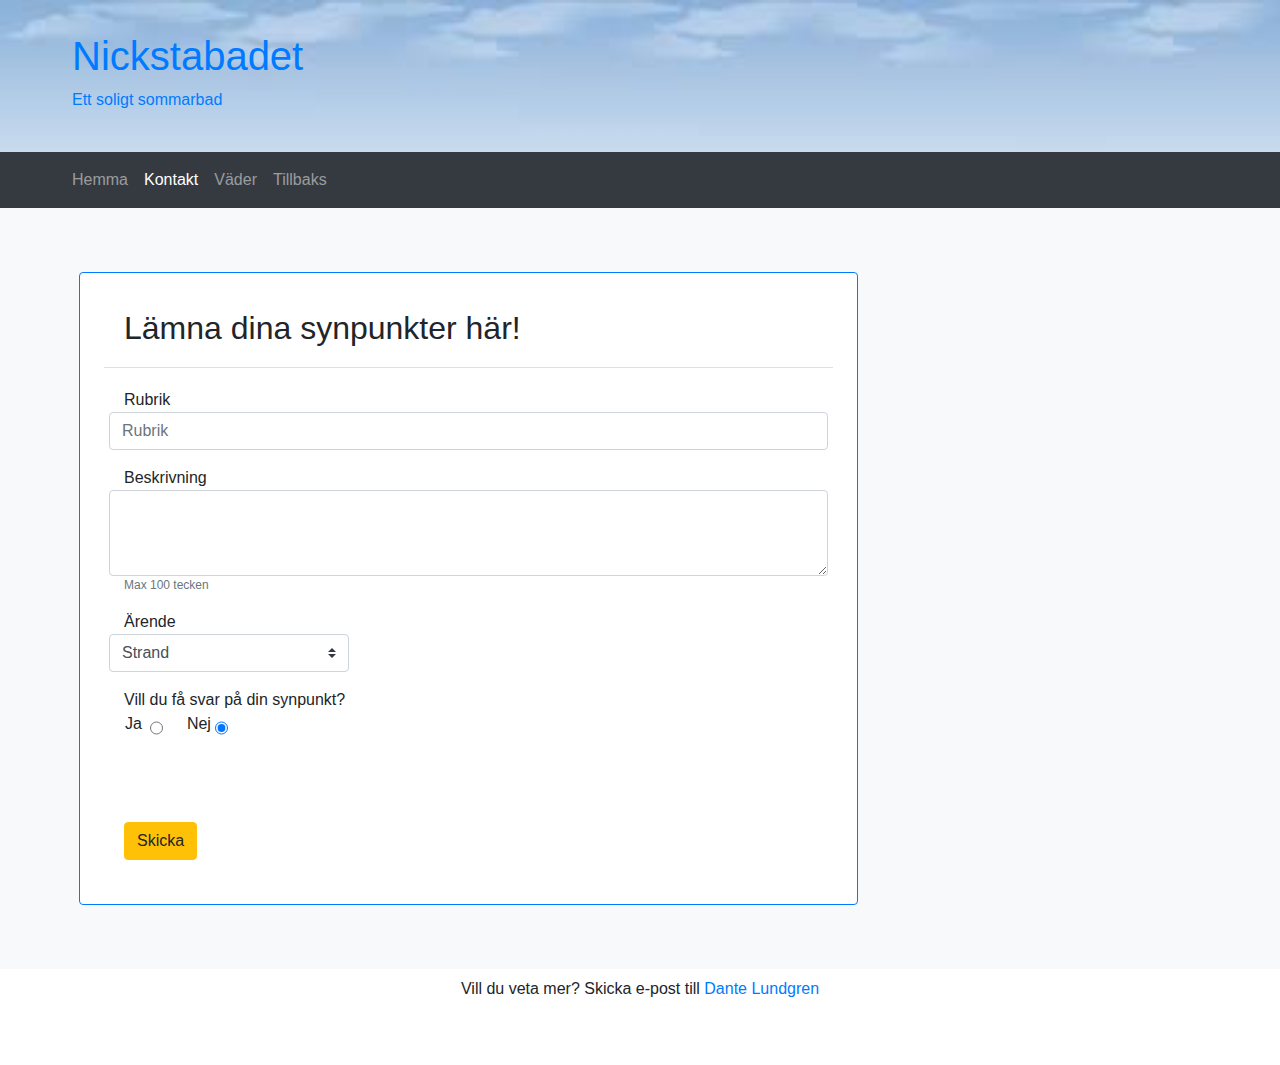
==== contact.html @ 9cea81fe "Update contact.html" ====
<!DOCTYPE html>
<html lang="en">

<head>
	<meta charset="utf-8">
	<meta name="viewport" content="width=device-width, initial-scale=1.0">
	<link rel="stylesheet" href="https://maxcdn.bootstrapcdn.com/bootstrap/4.0.0/css/bootstrap.min.css" integrity="sha384-Gn5384xqQ1aoWXA+058RXPxPg6fy4IWvTNh0E263XmFcJlSAwiGgFAW/dAiS6JXm"
	    crossorigin="anonymous">
	<link rel="stylesheet" href="styles/general.css">
	<title>Nickstabadet</title>
</head>

<body>
	<header class="container-header p-4">
		<div class="text-primary ml-5 mt-2 mb-2">
			<h1>Nickstabadet</h1>
			<p>Ett soligt sommarbad</p>
		</div>
	</header>
	<nav class="navbar navbar-expand-md navbar-dark bg-dark">
		<button class="navbar-toggler ml-auto" data-toggle="collapse" data-target="#nicksta-navbar">
			<span class="navbar-toggler-icon"></span>
		</button>
		<div class="collapse navbar-collapse" id="nicksta-navbar">
			<ul class="navbar-nav ml-md-5">
				<li class="nav-item">
					<a class="nav-link" href="https://github.com/danteidbratt/Nynas_Bootstrap.index.git">Hemma</a>
				</li>
				<li class="nav-item active">
					<a class="nav-link" href="contact.html">Kontakt</a>
				</li>
				<li class="nav-item">
					<a class="nav-link" href="status.html">Väder</a>
				</li>
				<li class="nav-item">
					<a class="nav-link" href="index.html">Tillbaks</a>
				</li>
			</ul>
		</div>
	</nav>

	<div class="container-fluid bg-light pb-5 pt-5">
		<div class="row ml-5">
			<div class="col-8 p-3">
				<section class="card rounded bg-white border-primary p-4">
					<header class="card-header bg-white ">
						<h2>Lämna dina synpunkter här!</h2>
					</header>
					<form class="card-body">
						<div class="row mb-3">
							<label class="col-12 form-check-label" for="headline_field">Rubrik</label>
							<input class="col-12 form-control" type="text" id="headline_field" placeholder="Rubrik" maxlength="30">
						</div>
						<div class="row mb-3">
							<label class="col-12 form-check-label" for="description_field">Beskrivning </label>
							<textarea class="col-12 form-control" name="description" id="description_field" cols="20" rows="3" maxlength="100"></textarea>
							<div class="w-100"></div>
							<small class="col figure-caption">Max 100 tecken</small>
						</div>

						<div class="row mb-3">
							<label class="col-12 form-check-label" for="topic_field">Ärende</label>
							<select class="col-4 custom-select" name="topics" id="topic_field">
								<option value="beach">Strand</option>
								<option value="camping">Camping</option>
								<option value="other">Övrigt</option>
							</select>
						</div>

						<div class="row mb-3">
							<label class="col form-check-label">Vill du få svar på din synpunkt?</label>
							<div class="w-100"></div>
							<label class="ml-3 mr-2" for="reply-yes">Ja</label>
							<input name="reply" type="radio" id="reply-yes" value="yes">
							<label class="ml-4 mr-1" for="reply-no">Nej</label>
							<input name="reply" type="radio" id="reply-no" value="no" checked>
							<div class="w-100" id="email-section">
								<label class="col-12 form-check-label" for="email_field">E-Mail</label>
								<input class="col-12 form-control" type="text" placeholder="example@email.com" id="email_field">
							</div>
						</div>

						<div>
							<button class="btn btn-warning" type="submit">Skicka</button>
						</div>
					</form>
				</section>
			</div>
		</div>
	</div>
	<footer class="text-center pb-5 mt-2">
		<p>
			Vill du veta mer? Skicka e-post till
			<a href="mailto:asd@123.com">Dante Lundgren</a>
		</p>
	</footer>

	<script src="https://code.jquery.com/jquery-3.2.1.slim.min.js" integrity="sha384-KJ3o2DKtIkvYIK3UENzmM7KCkRr/rE9/Qpg6aAZGJwFDMVNA/GpGFF93hXpG5KkN"
	    crossorigin="anonymous"></script>
	<script src="https://cdnjs.cloudflare.com/ajax/libs/popper.js/1.12.9/umd/popper.min.js" integrity="sha384-ApNbgh9B+Y1QKtv3Rn7W3mgPxhU9K/ScQsAP7hUibX39j7fakFPskvXusvfa0b4Q"
	    crossorigin="anonymous"></script>
	<script src="https://maxcdn.bootstrapcdn.com/bootstrap/4.0.0/js/bootstrap.min.js" integrity="sha384-JZR6Spejh4U02d8jOt6vLEHfe/JQGiRRSQQxSfFWpi1MquVdAyjUar5+76PVCmYl"
	    crossorigin="anonymous"></script>

</body>

</html>
---- styles/general.css ----
.container-header{
    background-image: url(../assets/images/layout/header-sky.jpg);
    background-size: 100%;
    background-repeat: no-repeat;
}

.figure-caption {
    font-size: 12px;
}

#main-section {
    border-top: 5px solid;
}

input[type="radio"][value="no"]:checked ~ #email-section > input {
    visibility: hidden;
}

input[type="radio"][value="no"]:checked ~ #email-section > label {
    visibility: hidden;
}
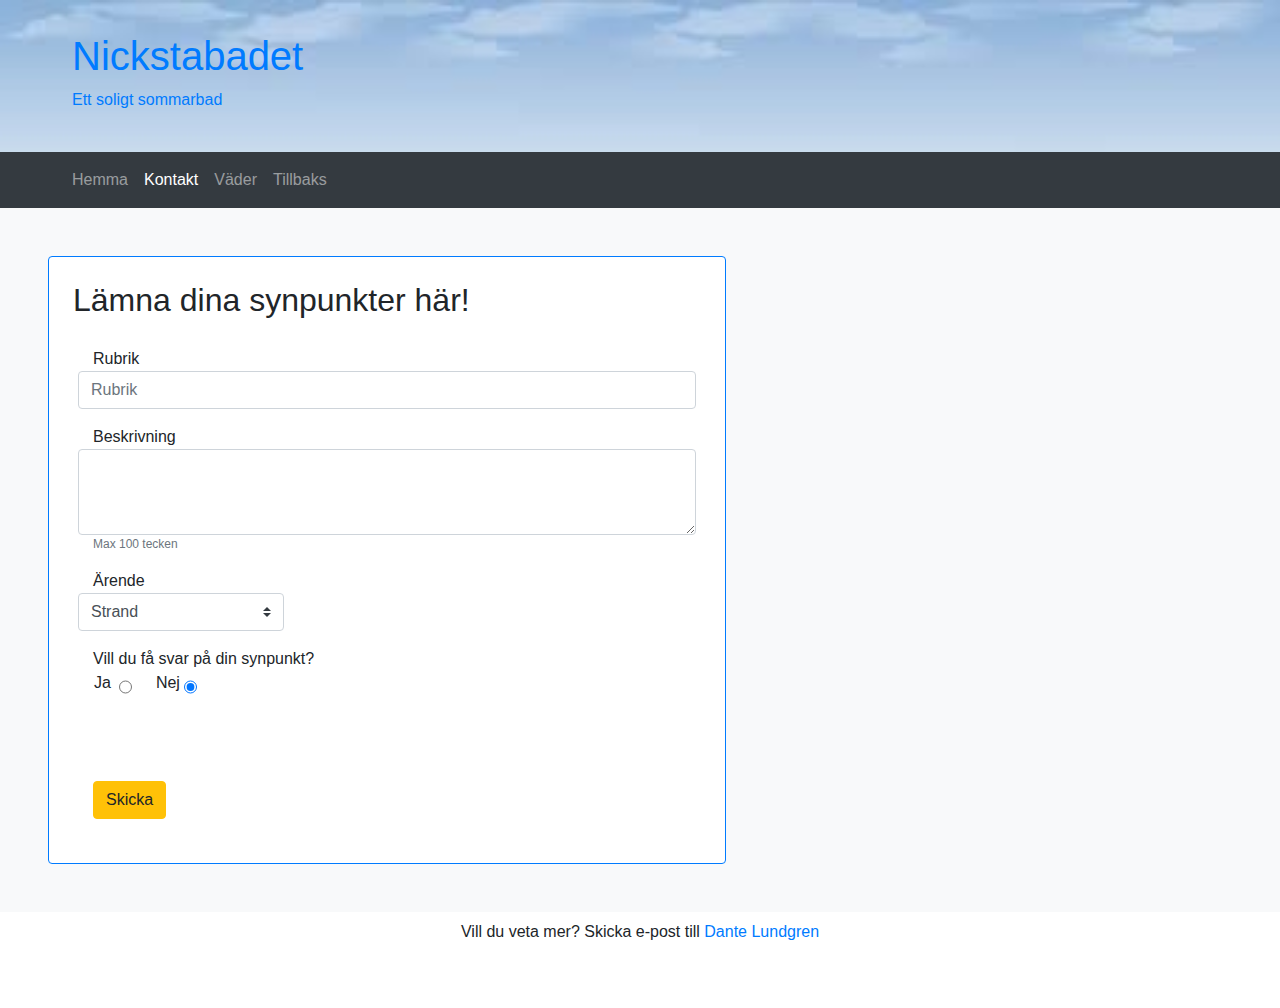
==== commit 4a2663d0: "hehehe" ====
--- a/contact.html
+++ b/contact.html
@@ -24,7 +24,7 @@
 		<div class="collapse navbar-collapse" id="nicksta-navbar">
 			<ul class="navbar-nav ml-md-5">
 				<li class="nav-item">
-					<a class="nav-link" href="https://github.com/danteidbratt/Nynas_Bootstrap.index.git">Hemma</a>
+					<a class="nav-link" href="index.html">Hemma</a>
 				</li>
 				<li class="nav-item active">
 					<a class="nav-link" href="contact.html">Kontakt</a>
@@ -39,11 +39,11 @@
 		</div>
 	</nav>
 
-	<div class="container-fluid bg-light pb-5 pt-5">
-		<div class="row ml-5">
-			<div class="col-8 p-3">
+	<div class="container-fluid bg-light pt-3 p-md-5">
+		<div class="row">
+			<div class="col-12 col-md-7">
 				<section class="card rounded bg-white border-primary p-4">
-					<header class="card-header bg-white ">
+					<header>
 						<h2>Lämna dina synpunkter här!</h2>
 					</header>
 					<form class="card-body">
@@ -104,4 +104,4 @@
 
 </body>
 
-</html>
+</html>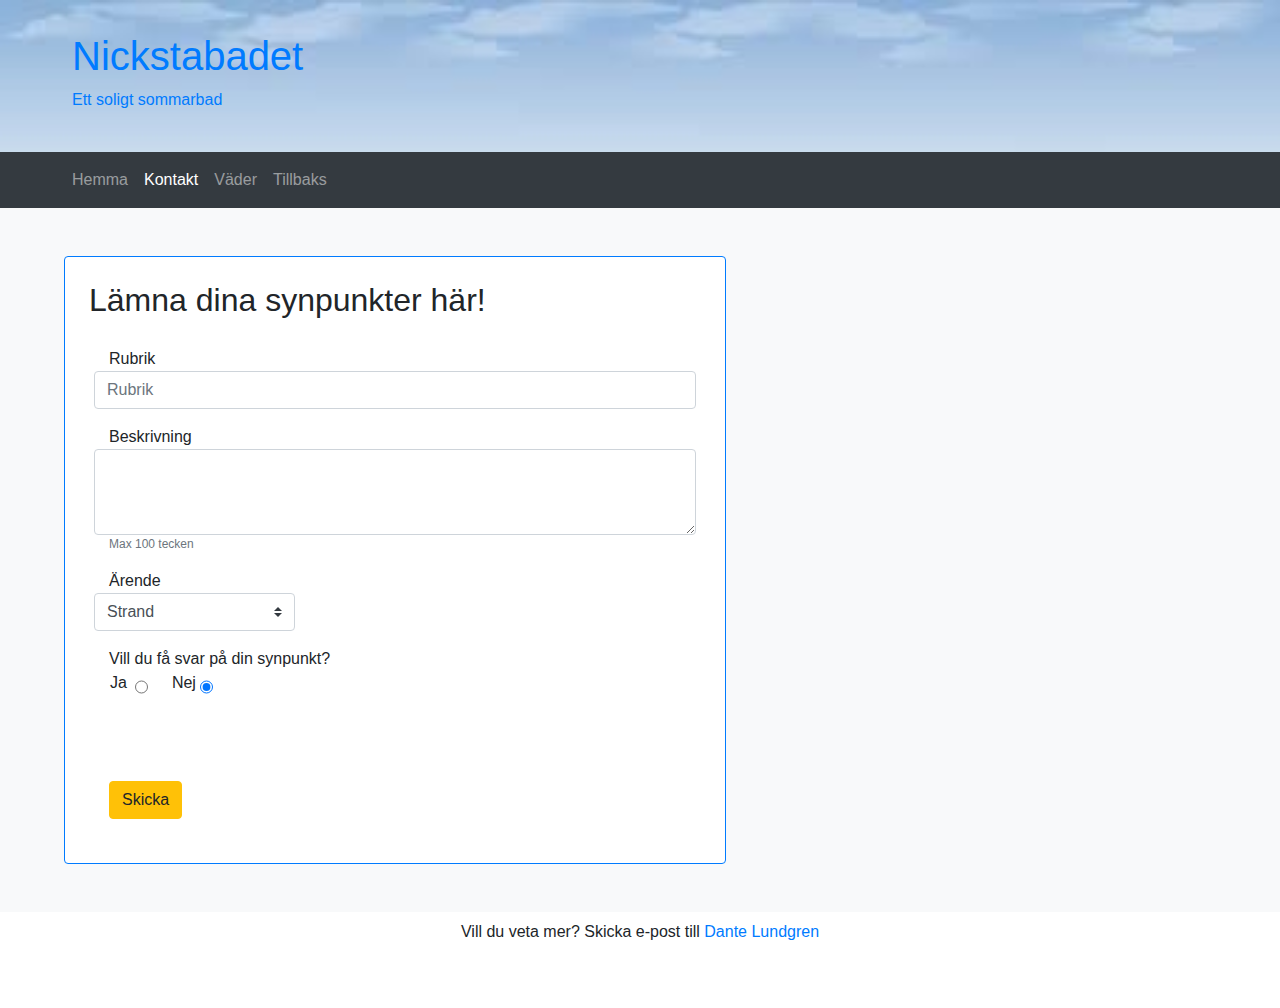
==== commit 88327e35: "bra" ====
--- a/contact.html
+++ b/contact.html
@@ -12,7 +12,7 @@
 
 <body>
 	<header class="container-header p-4">
-		<div class="text-primary ml-5 mt-2 mb-2">
+		<div class="text-primary text-center text-md-left ml-5 mt-2 mb-2">
 			<h1>Nickstabadet</h1>
 			<p>Ett soligt sommarbad</p>
 		</div>
@@ -42,7 +42,7 @@
 	<div class="container-fluid bg-light pt-3 p-md-5">
 		<div class="row">
 			<div class="col-12 col-md-7">
-				<section class="card rounded bg-white border-primary p-4">
+				<section class="card rounded bg-white border-primary p-4 ml-md-3">
 					<header>
 						<h2>Lämna dina synpunkter här!</h2>
 					</header>
--- a/styles/general.css
+++ b/styles/general.css
@@ -1,7 +1,6 @@
 .container-header{
     background-image: url(../assets/images/layout/header-sky.jpg);
-    background-size: 100%;
-    background-repeat: no-repeat;
+    background-size: cover;
 }
 
 .figure-caption {
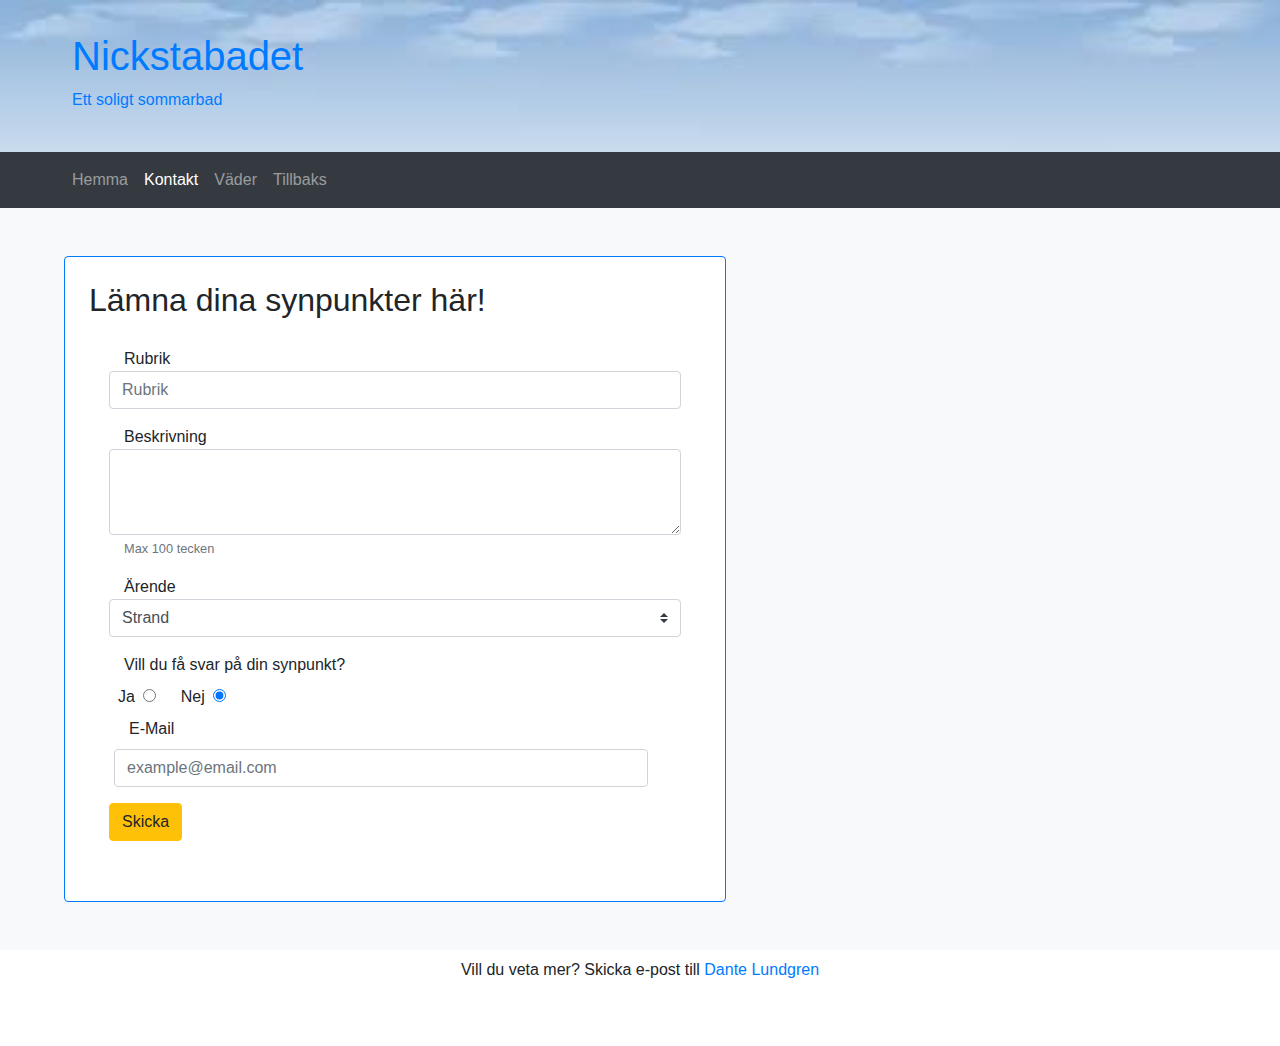
==== commit 30238e85: "tja" ====
--- a/contact.html
+++ b/contact.html
@@ -12,7 +12,7 @@
 
 <body>
 	<header class="container-header p-4">
-		<div class="text-primary text-center text-md-left ml-5 mt-2 mb-2">
+		<div class="text-primary text-center text-md-left ml-md-5 m-2">
 			<h1>Nickstabadet</h1>
 			<p>Ett soligt sommarbad</p>
 		</div>
@@ -47,40 +47,38 @@
 						<h2>Lämna dina synpunkter här!</h2>
 					</header>
 					<form class="card-body">
-						<div class="row mb-3">
+						<div class="form-group">
 							<label class="col-12 form-check-label" for="headline_field">Rubrik</label>
 							<input class="col-12 form-control" type="text" id="headline_field" placeholder="Rubrik" maxlength="30">
 						</div>
-						<div class="row mb-3">
+						<div class="form-group">
 							<label class="col-12 form-check-label" for="description_field">Beskrivning </label>
 							<textarea class="col-12 form-control" name="description" id="description_field" cols="20" rows="3" maxlength="100"></textarea>
 							<div class="w-100"></div>
-							<small class="col figure-caption">Max 100 tecken</small>
+							<small class="col form-text text-muted">Max 100 tecken</small>
 						</div>
 
-						<div class="row mb-3">
+						<div class="form-group">
 							<label class="col-12 form-check-label" for="topic_field">Ärende</label>
-							<select class="col-4 custom-select" name="topics" id="topic_field">
+							<select class="custom-select" name="topics" id="topic_field">
 								<option value="beach">Strand</option>
 								<option value="camping">Camping</option>
 								<option value="other">Övrigt</option>
 							</select>
 						</div>
 
-						<div class="row mb-3">
-							<label class="col form-check-label">Vill du få svar på din synpunkt?</label>
-							<div class="w-100"></div>
-							<label class="ml-3 mr-2" for="reply-yes">Ja</label>
-							<input name="reply" type="radio" id="reply-yes" value="yes">
-							<label class="ml-4 mr-1" for="reply-no">Nej</label>
-							<input name="reply" type="radio" id="reply-no" value="no" checked>
-							<div class="w-100" id="email-section">
-								<label class="col-12 form-check-label" for="email_field">E-Mail</label>
-								<input class="col-12 form-control" type="text" placeholder="example@email.com" id="email_field">
+						<div class="form-group">
+							<label class="col-12">Vill du få svar på din synpunkt?</label>
+							<div class="form-check row">
+								<label class="pl-1 pr-1" for="reply-yes">Ja</label>
+								<input class="mr-3" name="reply" type="radio" id="reply-yes" value="yes">
+								<label class="pl-1 pr-1" for="reply-no">Nej</label>
+								<input class="" name="reply" type="radio" id="reply-no" value="no" checked>
+								<label class="col-12" for="email-field">E-Mail</label>
+								<input class="form-control col-11" type="text" placeholder="example@email.com" id="email-field">
 							</div>
 						</div>
-
-						<div>
+						<div class="form-group">
 							<button class="btn btn-warning" type="submit">Skicka</button>
 						</div>
 					</form>
